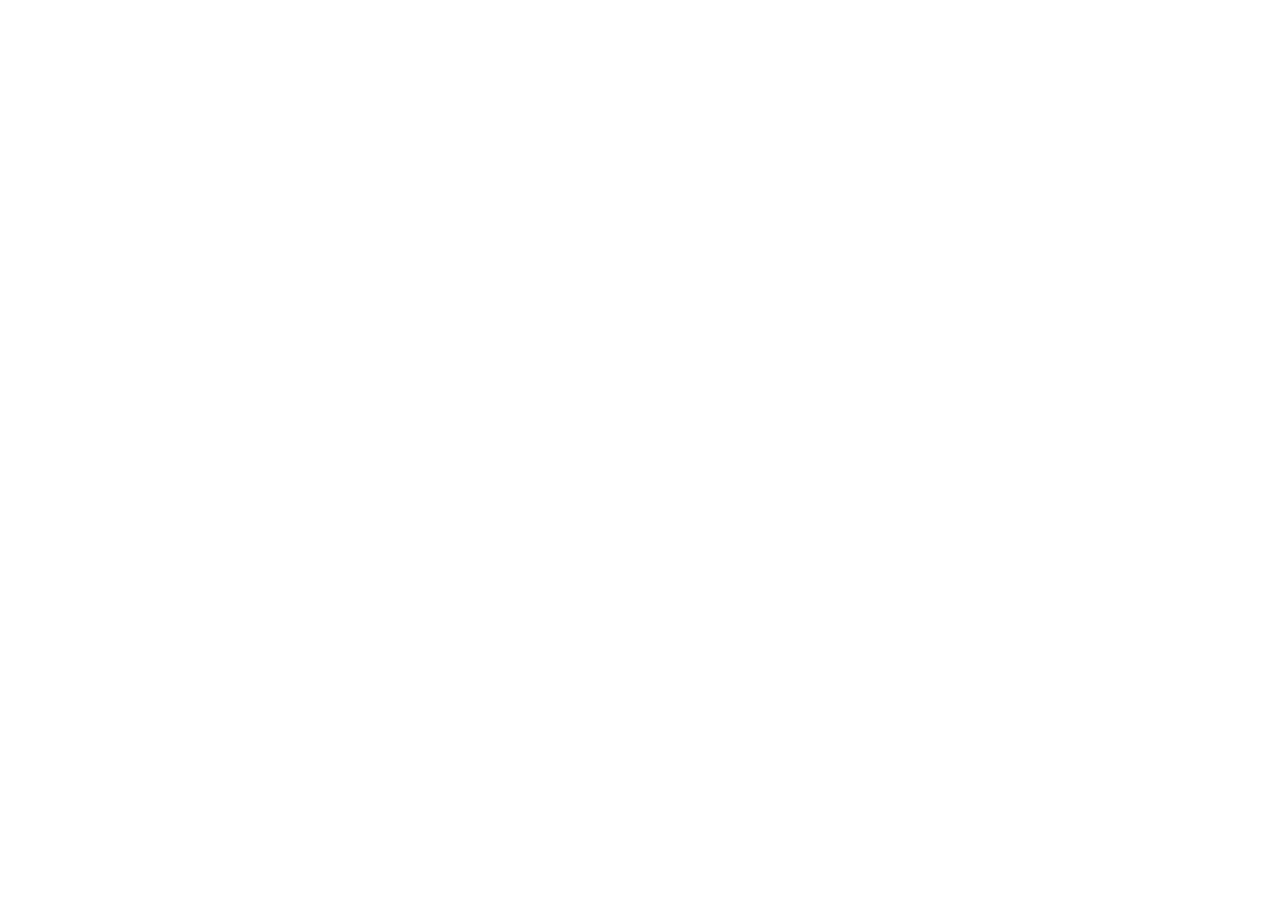
==== index.html @ 07a57fb7 "feat: add css file" ====
<!DOCTYPE html>
<html lang="en">
<head>
    <meta charset="UTF-8">
    <meta name="viewport" content="width=device-width, initial-scale=1.0">
    <title>Document</title>
</head>
<body>
</body>
</html>
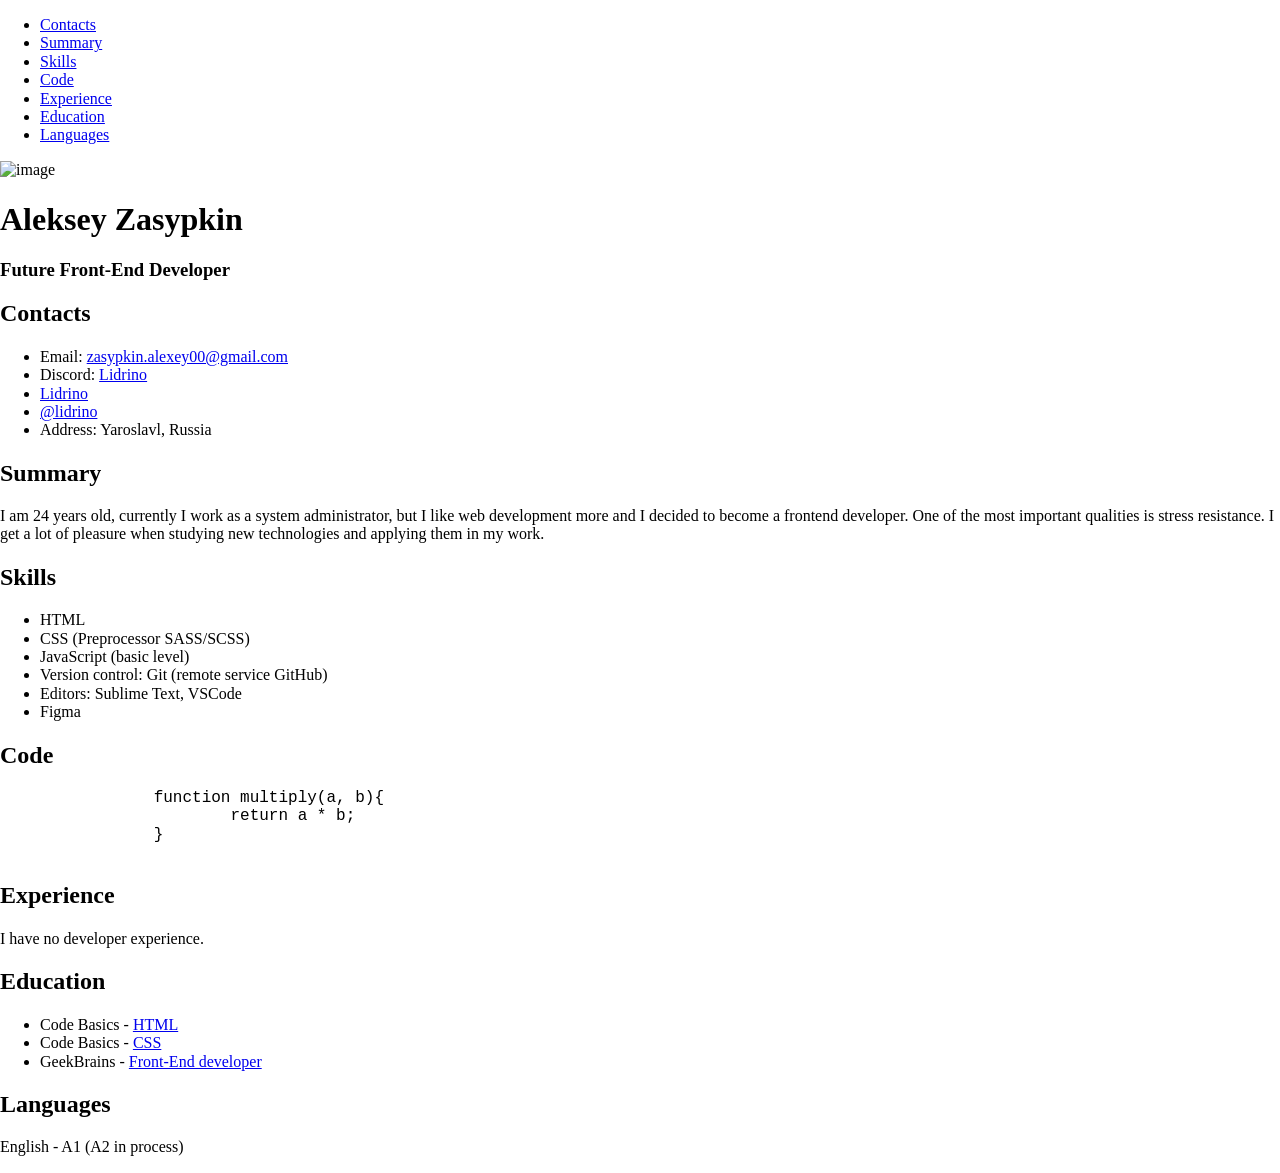
==== commit f526b185: "feat: add information to html" ====
--- a/index.html
+++ b/index.html
@@ -3,8 +3,103 @@
 <head>
     <meta charset="UTF-8">
     <meta name="viewport" content="width=device-width, initial-scale=1.0">
-    <title>Document</title>
+    <link rel="stylesheet" href="css/normalize.css">
+    <link rel="stylesheet" href="css/style.css">
+    <title>cv</title>
 </head>
 <body>
+    <header class="header">
+          <nav class="nav">
+            <ul class="nav-list">          
+              <li class="nav-item"><a href="#contacts" class="nav-link">Contacts</a></li>
+              <li class="nav-item"><a href="#summary" class="nav-link">Summary</a></li>
+              <li class="nav-item"><a href="#skills" class="nav-link">Skills</a></li>          
+              <li class="nav-item"><a href="#code" class="nav-link">Code</a></li>
+              <li class="nav-item"><a href="#experience" class="nav-link">Experience</a></li>
+              <li class="nav-item"><a href="#education" class="nav-link">Education</a></li>
+              <li class="nav-item"><a href="#languages" class="nav-link">Languages</a></li>
+            </ul>
+          </nav>
+      </header>
+    <main class="main">
+        <section class="section section-profile">
+            <img src="image.jpg" width="300px" height="300px" alt="image">
+            <div class="profile-container">
+                <h1 class="title">Aleksey Zasypkin</h1>
+                <h3 class="sub-title">Future Front-End Developer</h3>
+            </div>
+        </section>
+        <section class="section section-contacts" id="contacts">
+            <div class="contacts-container">
+                <h2 class="contacts-title">Contacts</h2>
+                <ul class="contacts-list">
+                    <li class="contacts-item">
+                        Email: <a href="mailto:zasypkin.alexey00@gmail.com" title="email">zasypkin.alexey00@gmail.com</a>
+                    </li>
+                    <li class="contacts-item">
+                        Discord: <a href="https://discord.com/invite/zUr7wWYPXE" title="email">Lidrino</a>
+                    </li>
+                    <li class="contacts-item">
+                        <a href="https://github.com/Lidrino" title="email">Lidrino</a>
+                    </li>
+                    <li class="contacts-item">
+                        <a href="https://t.me/lidrino">@lidrino</a>
+                    </li>
+                    <li class="contacts-item">
+                        Address: Yaroslavl, Russia
+                    </li>
+                </ul>
+            </div>
+        </section>
+        <section class="section section-summary" id="summary">
+            <div class="summary-container">
+                <h2 class="section-title">Summary</h2>
+                <p>I am 24 years old, currently I work as a system administrator, but I like web development more and I decided to become a frontend developer. One of the most important qualities is stress resistance.  I get a lot of pleasure when studying new technologies and applying them in my work.</p>
+            </div>
+        </section>
+        <section class="section section-skills" id="skills">
+            <div class="skills-container">
+                <h2 class="section-title">Skills</h2>
+                <ul class="skills-list">
+                    <li class="skills-item">HTML</li>
+                    <li class="skills-item">CSS (Preprocessor SASS/SCSS)</li>
+                    <li class="skills-item">JavaScript (basic level)</li>
+                    <li class="skills-item">Version control: Git (remote service GitHub)</li>
+                    <li class="skills-item">Editors: Sublime Text, VSCode</li>
+                    <li class="skills-item">Figma</li>
+                </ul>
+            </div>
+        </section>
+        <section class="section section-code" id="code">
+            <div class="code-container">
+                <h2 class="section-title">Code</h2>
+            <pre class="pre">
+                <code>function multiply(a, b){
+                        return a * b;
+                }</code>
+            </pre>
+            </div>
+        </section>
+        <section class="section section-experience" id="experience">
+            <div class="experience-container">
+                <h2 class="section-title">Experience</h2>
+                <p>I have no developer experience.</p>
+            </div>
+        </section>
+        <section class="section section-education" id="education">
+            <div class="education-container">
+                <h2 class="section-title">Education</h2>
+                <ul class="education-list">
+                    <li class="education-item">Code Basics - <a href="https://code-basics.com/ru/languages/html ">HTML</a></li>
+                    <li class="education-item">Code Basics - <a href="https://code-basics.com/ru/languages/css">CSS</a></li>
+                    <li class="education-item">GeekBrains - <a href="https://gb.ru">Front-End developer</a></li>
+                </ul>
+            </div>
+        </section>
+        <section class="section section-languages" id="languages">
+            <h2 class="section-title">Languages</h2>
+            <p>English - A1 (A2 in process)</p>
+        </section>
+    </main>
 </body>
 </html>
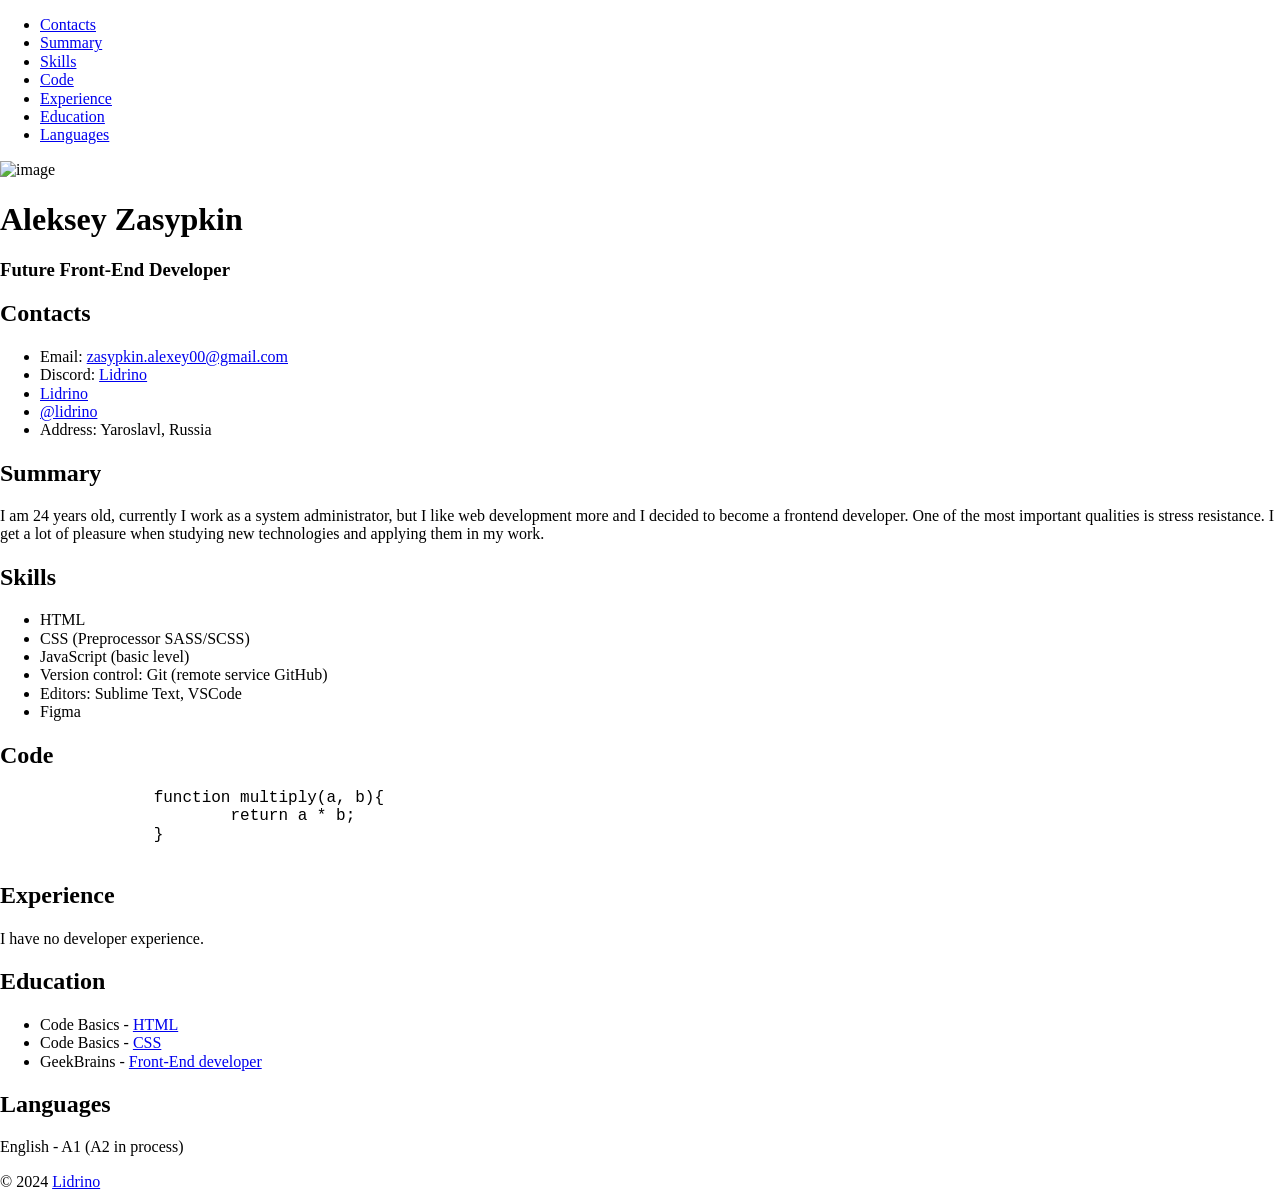
==== commit 93f24ca8: "feat: add footer" ====
--- a/index.html
+++ b/index.html
@@ -101,5 +101,11 @@
             <p>English - A1 (A2 in process)</p>
         </section>
     </main>
+    <footer class="footer">
+        <div class="container footer-container">
+            <div>© 2024 <a href="https://github.com/Lidrino" class="github nav-link">Lidrino</a></div>
+            <a href="https://rs.school/courses/javascript-ru"></a>
+          </div>
+    </footer>
 </body>
 </html>
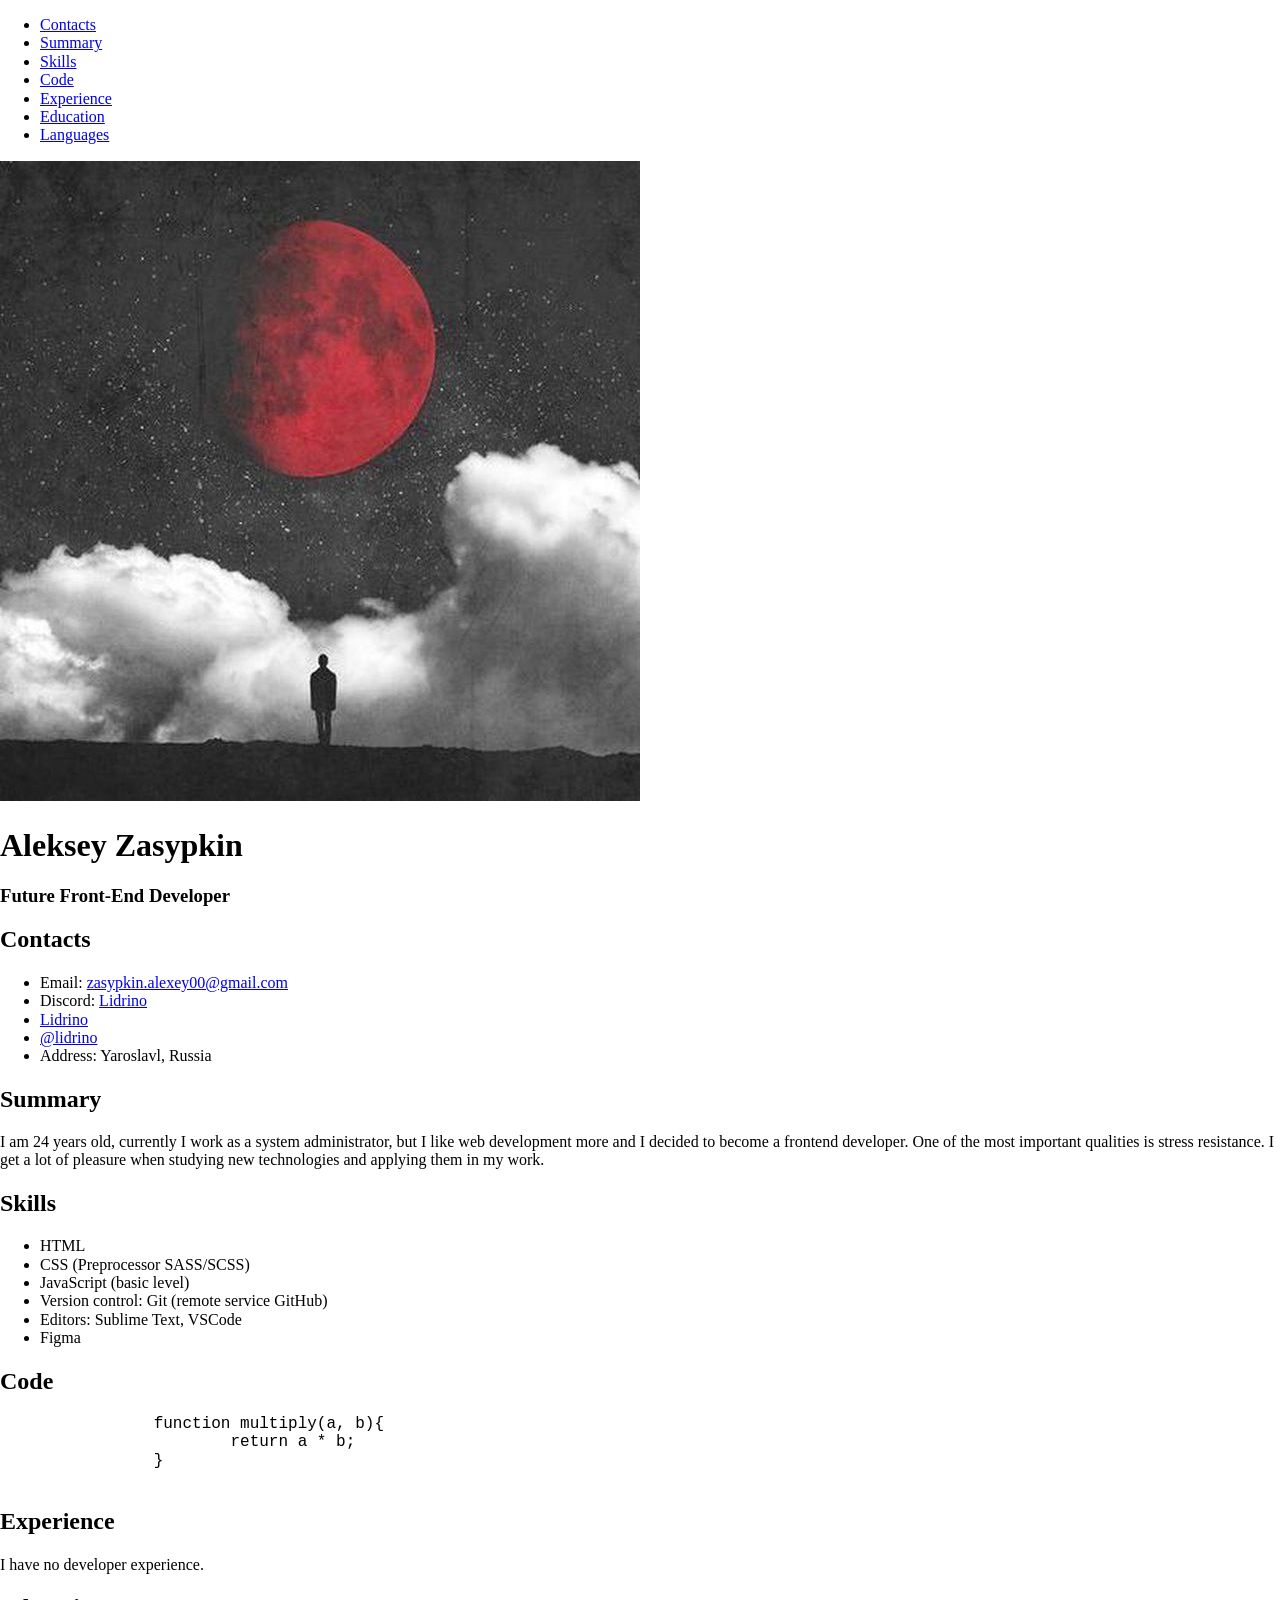
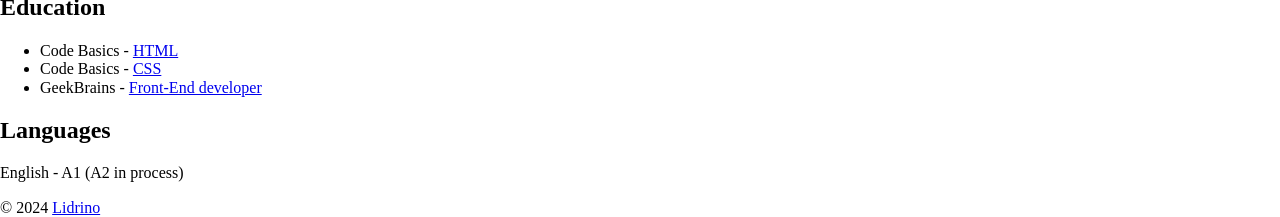
==== commit 41ef6b4d: "fead: add class title" ====
--- a/index.html
+++ b/index.html
@@ -10,10 +10,10 @@
 <body>
     <header class="header">
           <nav class="nav">
-            <ul class="nav-list">          
+            <ul class="nav-list">
               <li class="nav-item"><a href="#contacts" class="nav-link">Contacts</a></li>
               <li class="nav-item"><a href="#summary" class="nav-link">Summary</a></li>
-              <li class="nav-item"><a href="#skills" class="nav-link">Skills</a></li>          
+              <li class="nav-item"><a href="#skills" class="nav-link">Skills</a></li>
               <li class="nav-item"><a href="#code" class="nav-link">Code</a></li>
               <li class="nav-item"><a href="#experience" class="nav-link">Experience</a></li>
               <li class="nav-item"><a href="#education" class="nav-link">Education</a></li>
@@ -23,15 +23,15 @@
       </header>
     <main class="main">
         <section class="section section-profile">
-            <img src="image.jpg" width="300px" height="300px" alt="image">
+            <img src="assets/image.jpg" class="profile-image" alt="image">
             <div class="profile-container">
-                <h1 class="title">Aleksey Zasypkin</h1>
+                <h1 class="profile-title">Aleksey Zasypkin</h1>
                 <h3 class="sub-title">Future Front-End Developer</h3>
             </div>
         </section>
         <section class="section section-contacts" id="contacts">
             <div class="contacts-container">
-                <h2 class="contacts-title">Contacts</h2>
+                <h2 class="contacts-title title">Contacts</h2>
                 <ul class="contacts-list">
                     <li class="contacts-item">
                         Email: <a href="mailto:zasypkin.alexey00@gmail.com" title="email">zasypkin.alexey00@gmail.com</a>
@@ -53,7 +53,7 @@
         </section>
         <section class="section section-summary" id="summary">
             <div class="summary-container">
-                <h2 class="section-title">Summary</h2>
+                <h2 class="section-title title">Summary</h2>
                 <p>I am 24 years old, currently I work as a system administrator, but I like web development more and I decided to become a frontend developer. One of the most important qualities is stress resistance.  I get a lot of pleasure when studying new technologies and applying them in my work.</p>
             </div>
         </section>
@@ -72,7 +72,7 @@
         </section>
         <section class="section section-code" id="code">
             <div class="code-container">
-                <h2 class="section-title">Code</h2>
+                <h2 class="section-title title">Code</h2>
             <pre class="pre">
                 <code>function multiply(a, b){
                         return a * b;
@@ -82,7 +82,7 @@
         </section>
         <section class="section section-experience" id="experience">
             <div class="experience-container">
-                <h2 class="section-title">Experience</h2>
+                <h2 class="section-title title">Experience</h2>
                 <p>I have no developer experience.</p>
             </div>
         </section>
@@ -97,14 +97,14 @@
             </div>
         </section>
         <section class="section section-languages" id="languages">
-            <h2 class="section-title">Languages</h2>
+            <h2 class="section-title title">Languages</h2>
             <p>English - A1 (A2 in process)</p>
         </section>
     </main>
     <footer class="footer">
-        <div class="container footer-container">
+        <div class="footer-container">
             <div>© 2024 <a href="https://github.com/Lidrino" class="github nav-link">Lidrino</a></div>
-            <a href="https://rs.school/courses/javascript-ru"></a>
+            <a href="https://rs.school/courses/javascript-ru" class="rss-logo"></a>
           </div>
     </footer>
 </body>
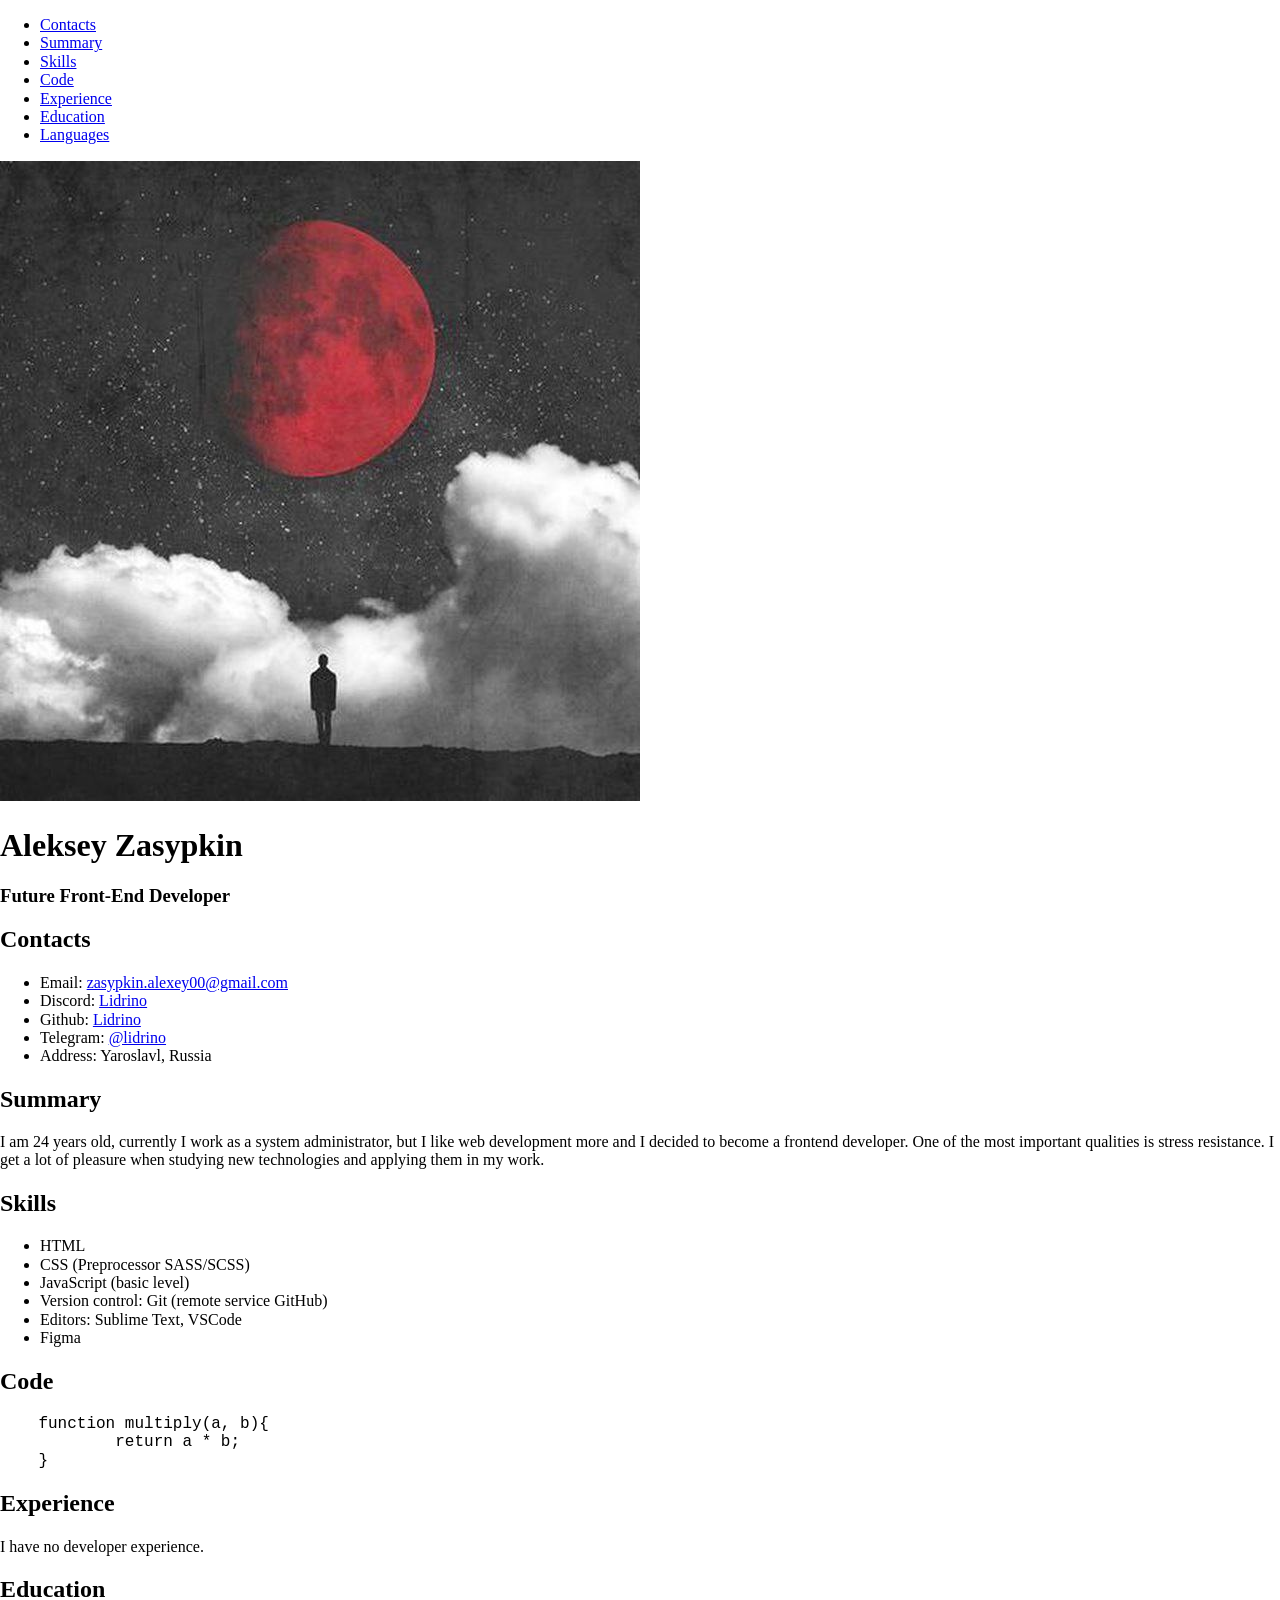
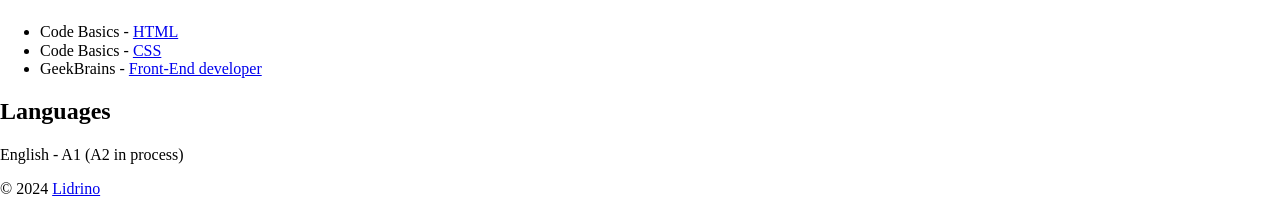
==== commit 906edb28: "feat: update contact list" ====
--- a/index.html
+++ b/index.html
@@ -40,10 +40,10 @@
                         Discord: <a href="https://discord.com/invite/zUr7wWYPXE" title="email">Lidrino</a>
                     </li>
                     <li class="contacts-item">
-                        <a href="https://github.com/Lidrino" title="email">Lidrino</a>
+                        Github: <a href="https://github.com/Lidrino" title="email">Lidrino</a>
                     </li>
                     <li class="contacts-item">
-                        <a href="https://t.me/lidrino">@lidrino</a>
+                        Telegram: <a href="https://t.me/lidrino">@lidrino</a>
                     </li>
                     <li class="contacts-item">
                         Address: Yaroslavl, Russia
@@ -59,7 +59,7 @@
         </section>
         <section class="section section-skills" id="skills">
             <div class="skills-container">
-                <h2 class="section-title">Skills</h2>
+                <h2 class="section-title title">Skills</h2>
                 <ul class="skills-list">
                     <li class="skills-item">HTML</li>
                     <li class="skills-item">CSS (Preprocessor SASS/SCSS)</li>
@@ -73,11 +73,11 @@
         <section class="section section-code" id="code">
             <div class="code-container">
                 <h2 class="section-title title">Code</h2>
-            <pre class="pre">
-                <code>function multiply(a, b){
-                        return a * b;
-                }</code>
-            </pre>
+<pre class="pre">
+    <code>function multiply(a, b){
+            return a * b;
+    }</code>
+</pre>
             </div>
         </section>
         <section class="section section-experience" id="experience">
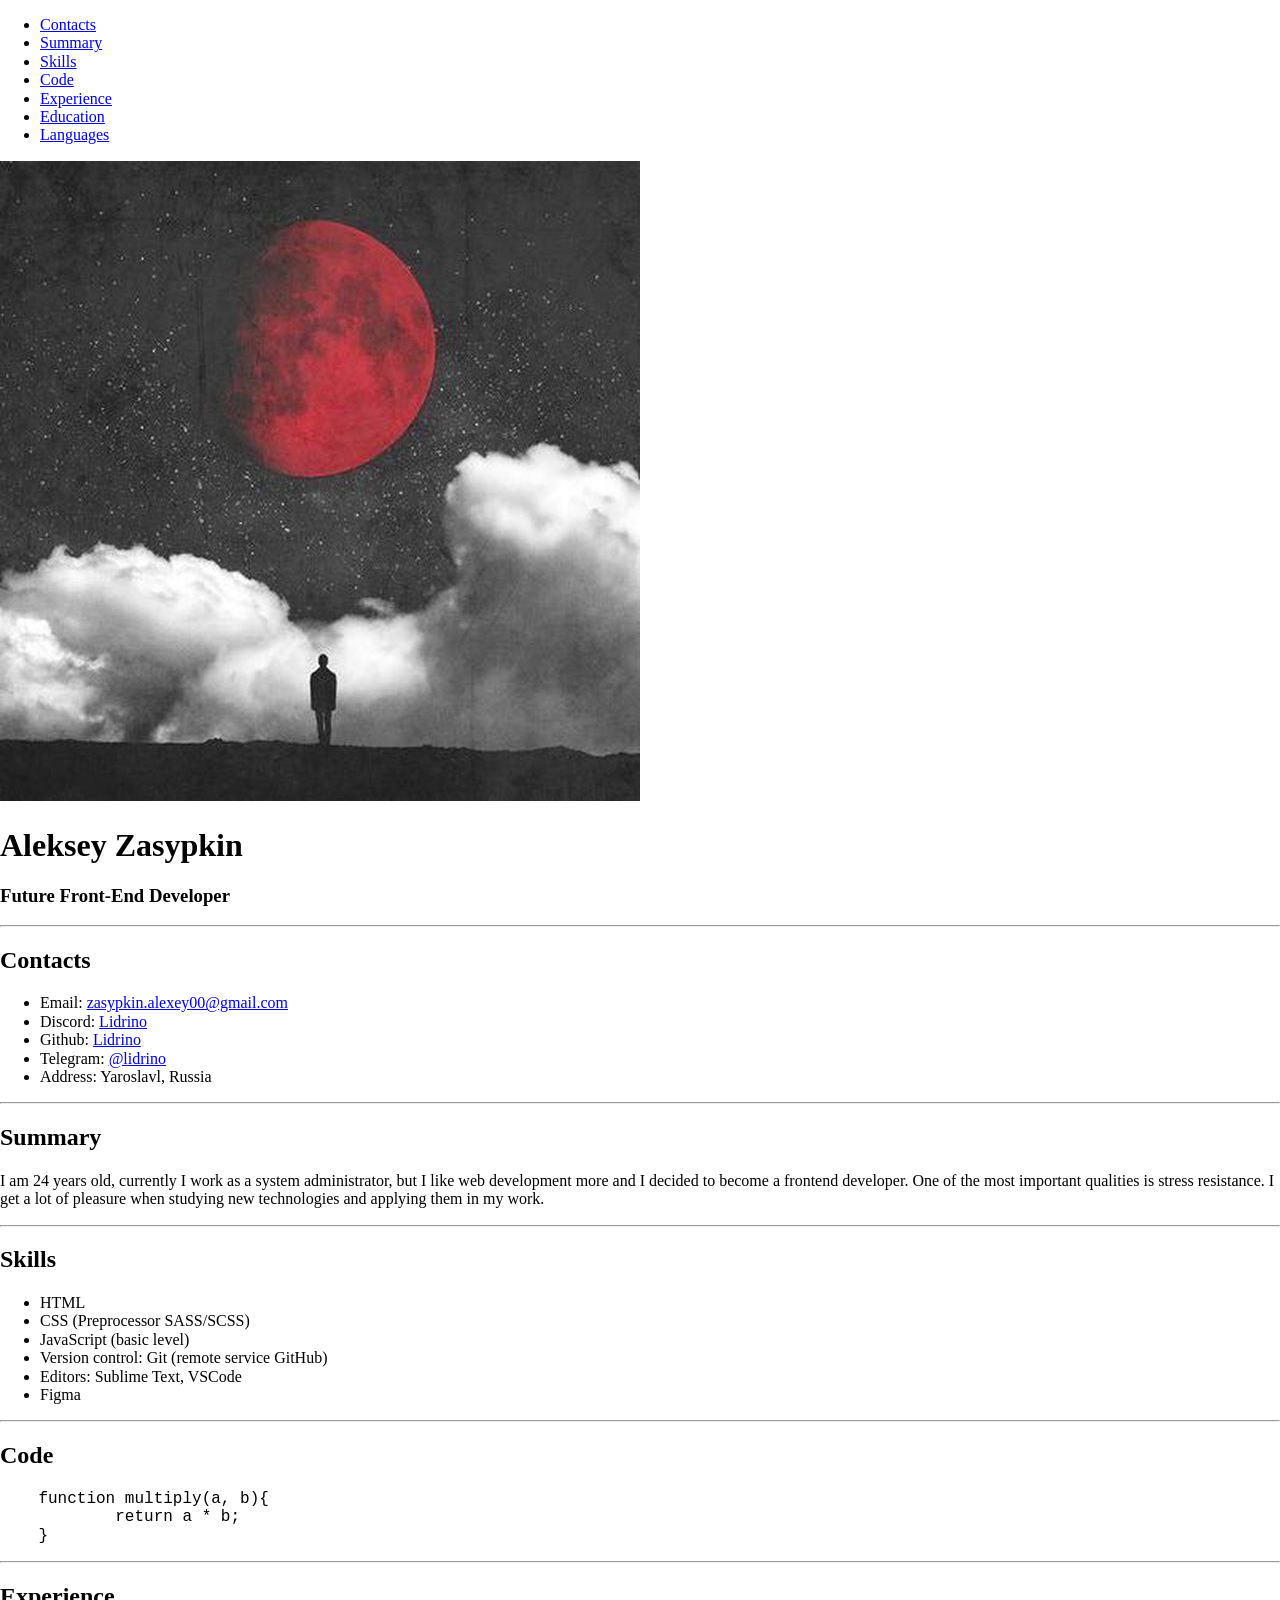
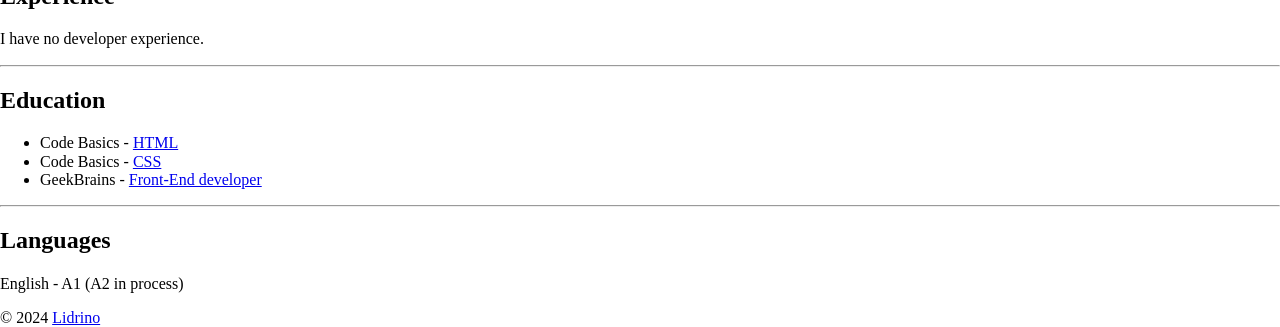
==== commit b2a32266: "feat: add hr between sections" ====
--- a/index.html
+++ b/index.html
@@ -29,6 +29,7 @@
                 <h3 class="sub-title">Future Front-End Developer</h3>
             </div>
         </section>
+        <hr>
         <section class="section section-contacts" id="contacts">
             <div class="contacts-container">
                 <h2 class="contacts-title title">Contacts</h2>
@@ -51,12 +52,14 @@
                 </ul>
             </div>
         </section>
+        <hr>
         <section class="section section-summary" id="summary">
             <div class="summary-container">
                 <h2 class="section-title title">Summary</h2>
                 <p>I am 24 years old, currently I work as a system administrator, but I like web development more and I decided to become a frontend developer. One of the most important qualities is stress resistance.  I get a lot of pleasure when studying new technologies and applying them in my work.</p>
             </div>
         </section>
+        <hr>
         <section class="section section-skills" id="skills">
             <div class="skills-container">
                 <h2 class="section-title title">Skills</h2>
@@ -70,6 +73,7 @@
                 </ul>
             </div>
         </section>
+        <hr>
         <section class="section section-code" id="code">
             <div class="code-container">
                 <h2 class="section-title title">Code</h2>
@@ -80,12 +84,14 @@
 </pre>
             </div>
         </section>
+        <hr>
         <section class="section section-experience" id="experience">
             <div class="experience-container">
                 <h2 class="section-title title">Experience</h2>
                 <p>I have no developer experience.</p>
             </div>
         </section>
+        <hr>
         <section class="section section-education" id="education">
             <div class="education-container">
                 <h2 class="section-title">Education</h2>
@@ -96,9 +102,12 @@
                 </ul>
             </div>
         </section>
+        <hr>
         <section class="section section-languages" id="languages">
-            <h2 class="section-title title">Languages</h2>
-            <p>English - A1 (A2 in process)</p>
+            <div class="languages-container">
+                <h2 class="section-title title">Languages</h2>
+                <p>English - A1 (A2 in process)</p>
+            </div>
         </section>
     </main>
     <footer class="footer">
